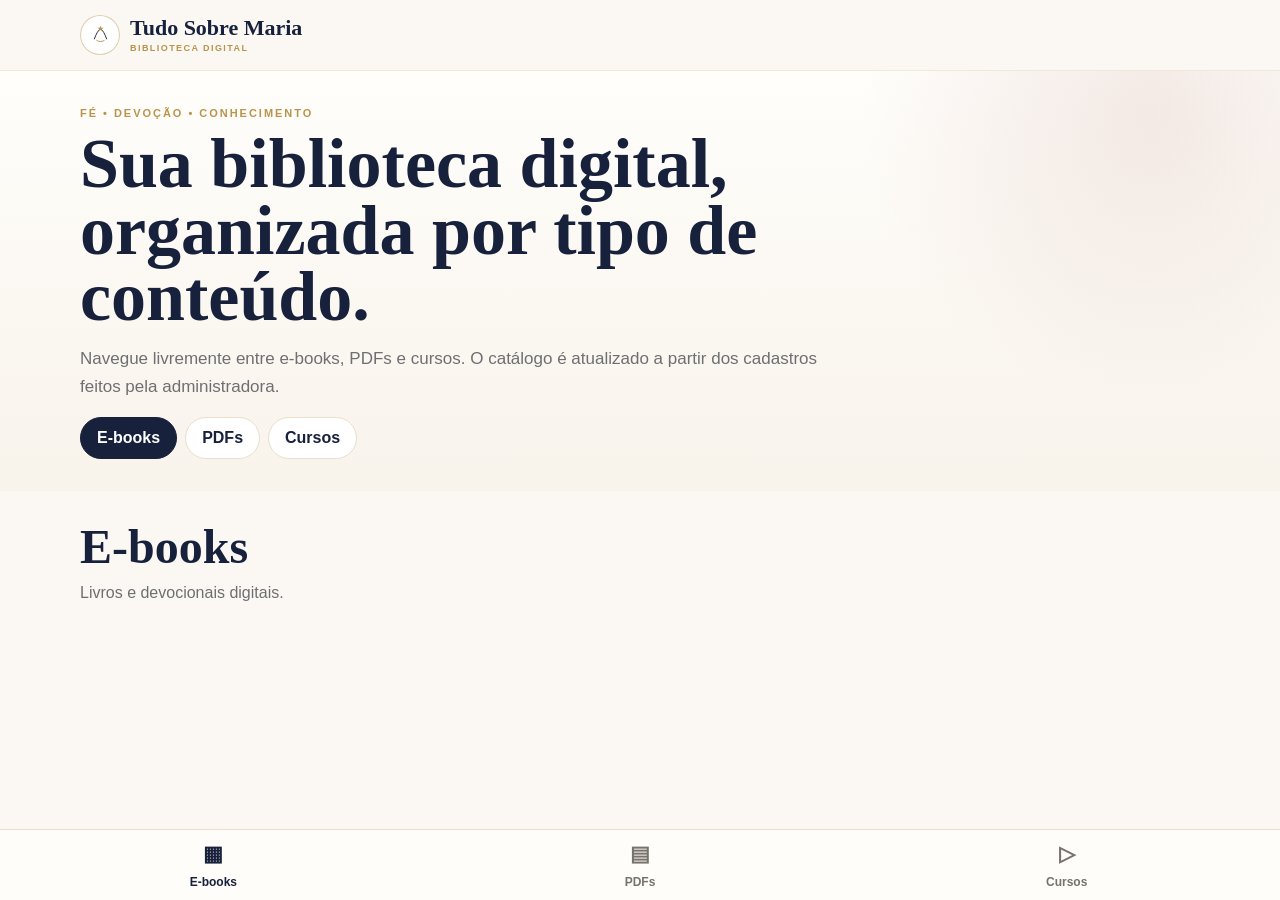
==== admin.html @ cf3e073a "Adiciona acesso direto ao modo de cadastro" ====
<!doctype html>
<html lang="pt-BR">
<head>
<meta charset="utf-8">
<meta name="viewport" content="width=device-width,initial-scale=1,viewport-fit=cover">
<meta http-equiv="refresh" content="0; url=./?admin=1">
<title>Administração | Biblioteca Tudo Sobre Maria</title>
<style>
body{font-family:Arial,sans-serif;background:#fbf8f3;color:#17213c;display:grid;place-items:center;min-height:100vh;margin:0;padding:20px;text-align:center}
a{display:inline-flex;margin-top:16px;background:#17213c;color:white;text-decoration:none;padding:14px 22px;border-radius:999px;font-weight:700}
</style>
</head>
<body>
<div><h1>Abrindo o modo de cadastro…</h1><p>Se a página não abrir automaticamente, use o botão abaixo.</p><a href="./?admin=1">Abrir administração</a></div>
<script>location.replace('./?admin=1');</script>
</body>
</html>
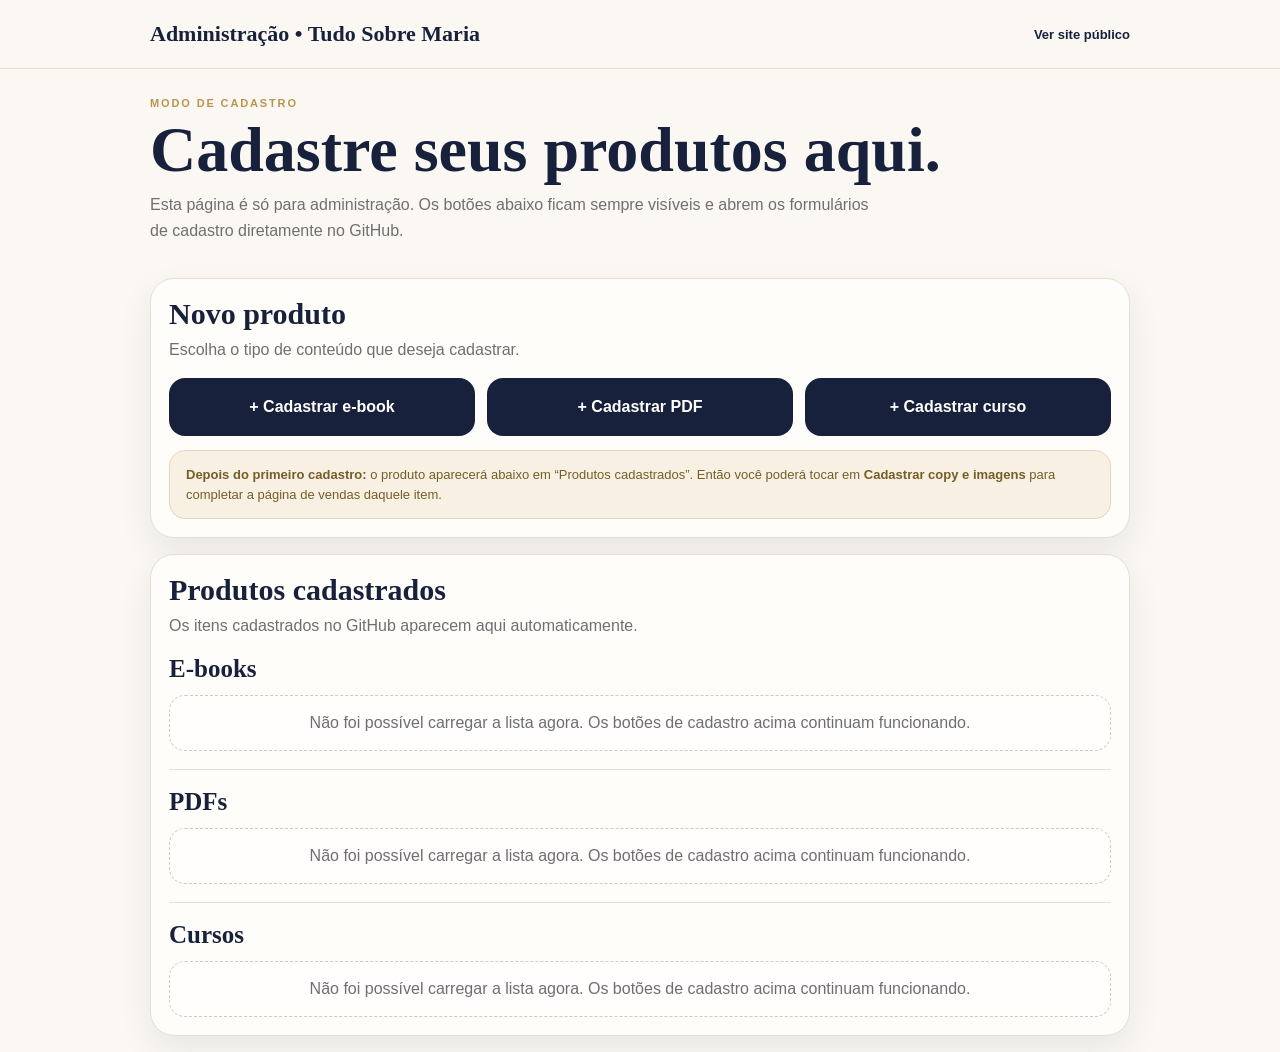
==== commit 05ff570b: "Corrige painel administrativo com botoes visiveis" ====
--- a/admin.html
+++ b/admin.html
@@ -3,15 +3,86 @@
 <head>
 <meta charset="utf-8">
 <meta name="viewport" content="width=device-width,initial-scale=1,viewport-fit=cover">
-<meta http-equiv="refresh" content="0; url=./?admin=1">
+<meta name="theme-color" content="#17213c">
 <title>Administração | Biblioteca Tudo Sobre Maria</title>
 <style>
-body{font-family:Arial,sans-serif;background:#fbf8f3;color:#17213c;display:grid;place-items:center;min-height:100vh;margin:0;padding:20px;text-align:center}
-a{display:inline-flex;margin-top:16px;background:#17213c;color:white;text-decoration:none;padding:14px 22px;border-radius:999px;font-weight:700}
+:root{--navy:#17213c;--gold:#b9944c;--cream:#fbf8f3;--paper:#fffdf9;--line:#eadfce;--muted:#6f6f73;--rose:#f3e7e3;--shadow:0 14px 34px rgba(23,33,60,.08)}
+*{box-sizing:border-box}body{margin:0;background:var(--cream);color:#292b34;font-family:Inter,Arial,sans-serif}.wrap{width:min(980px,calc(100% - 20px));margin:auto}.top{position:sticky;top:0;z-index:20;background:rgba(251,248,243,.97);backdrop-filter:blur(12px);border-bottom:1px solid var(--line)}.topin{min-height:68px;display:flex;align-items:center;justify-content:space-between;gap:12px}.brand{font-family:Georgia,serif;color:var(--navy);font-size:22px;font-weight:700}.back{font-size:13px;font-weight:800;color:var(--navy);text-decoration:none}.hero{padding:28px 0 18px}.eyebrow{font-size:11px;letter-spacing:.17em;text-transform:uppercase;color:var(--gold);font-weight:900}h1,h2,h3{font-family:Georgia,serif;color:var(--navy);margin:0}h1{font-size:clamp(38px,8vw,64px);line-height:.96;margin:10px 0 12px}.hero p{color:var(--muted);line-height:1.6;margin:0;max-width:720px}.panel{background:var(--paper);border:1px solid var(--line);border-radius:24px;padding:18px;box-shadow:var(--shadow);margin:16px 0}.panel h2{font-size:30px;margin-bottom:7px}.panel p{color:var(--muted);margin:0 0 16px;line-height:1.55}.buttons{display:grid;grid-template-columns:repeat(3,1fr);gap:12px}.btn{display:flex;align-items:center;justify-content:center;text-align:center;min-height:58px;border-radius:16px;text-decoration:none;font-weight:900;padding:12px 14px;border:1px solid transparent}.btn.primary{background:var(--navy);color:white}.btn.gold{background:var(--gold);color:white}.btn.light{background:white;color:var(--navy);border-color:var(--line)}.category{border-top:1px solid var(--line);padding-top:18px;margin-top:18px}.category:first-of-type{border-top:0;padding-top:0;margin-top:0}.category h3{font-size:25px;margin-bottom:10px}.manage{display:grid;gap:10px;margin-top:12px}.item{border:1px solid var(--line);border-radius:16px;padding:14px;background:#fff}.item strong{color:var(--navy);display:block;margin-bottom:6px}.item small{color:var(--muted)}.item-actions{display:flex;flex-wrap:wrap;gap:8px;margin-top:10px}.smallbtn{display:inline-flex;align-items:center;justify-content:center;min-height:40px;padding:8px 12px;border-radius:999px;text-decoration:none;font-weight:800;font-size:12px;border:1px solid var(--line);color:var(--navy);background:#fff}.smallbtn.copy{background:#f6eddc;color:#765d29;border-color:#e7d3aa}.empty{border:1px dashed #d7c9b8;border-radius:16px;padding:18px;color:var(--muted);text-align:center;background:rgba(255,255,255,.5)}
+.note{margin-top:14px;background:#f8f1e3;border:1px solid #e7d5b5;color:#765d29;padding:14px 16px;border-radius:16px;line-height:1.5;font-size:13px}
+@media(max-width:700px){.buttons{grid-template-columns:1fr}.panel{padding:15px}.topin{min-height:62px}.brand{font-size:19px}}
 </style>
 </head>
 <body>
-<div><h1>Abrindo o modo de cadastro…</h1><p>Se a página não abrir automaticamente, use o botão abaixo.</p><a href="./?admin=1">Abrir administração</a></div>
-<script>location.replace('./?admin=1');</script>
+<header class="top"><div class="wrap topin"><div class="brand">Administração • Tudo Sobre Maria</div><a class="back" href="./">Ver site público</a></div></header>
+
+<main class="wrap">
+<section class="hero">
+  <div class="eyebrow">modo de cadastro</div>
+  <h1>Cadastre seus produtos aqui.</h1>
+  <p>Esta página é só para administração. Os botões abaixo ficam sempre visíveis e abrem os formulários de cadastro diretamente no GitHub.</p>
+</section>
+
+<section class="panel">
+  <h2>Novo produto</h2>
+  <p>Escolha o tipo de conteúdo que deseja cadastrar.</p>
+  <div class="buttons">
+    <a class="btn primary" href="https://github.com/nataliasbatista/Biblioteca-tudo-sobre-maria/issues/new?template=ebook.yml&title=%5BPRODUTO%5D%5BEBOOK%5D%20">+ Cadastrar e-book</a>
+    <a class="btn primary" href="https://github.com/nataliasbatista/Biblioteca-tudo-sobre-maria/issues/new?template=pdf.yml&title=%5BPRODUTO%5D%5BPDF%5D%20">+ Cadastrar PDF</a>
+    <a class="btn primary" href="https://github.com/nataliasbatista/Biblioteca-tudo-sobre-maria/issues/new?template=curso.yml&title=%5BPRODUTO%5D%5BCURSO%5D%20">+ Cadastrar curso</a>
+  </div>
+  <div class="note"><strong>Depois do primeiro cadastro:</strong> o produto aparecerá abaixo em “Produtos cadastrados”. Então você poderá tocar em <strong>Cadastrar copy e imagens</strong> para completar a página de vendas daquele item.</div>
+</section>
+
+<section class="panel">
+  <h2>Produtos cadastrados</h2>
+  <p>Os itens cadastrados no GitHub aparecem aqui automaticamente.</p>
+
+  <div class="category">
+    <h3>E-books</h3>
+    <div id="EBOOK" class="manage"><div class="empty">Carregando e-books…</div></div>
+  </div>
+
+  <div class="category">
+    <h3>PDFs</h3>
+    <div id="PDF" class="manage"><div class="empty">Carregando PDFs…</div></div>
+  </div>
+
+  <div class="category">
+    <h3>Cursos</h3>
+    <div id="CURSO" class="manage"><div class="empty">Carregando cursos…</div></div>
+  </div>
+</section>
+</main>
+
+<script>
+const REPO='nataliasbatista/Biblioteca-tudo-sobre-maria';
+const API='https://api.github.com/repos/'+REPO+'/issues?state=open&per_page=100';
+
+function esc(s=''){return String(s).replace(/[&<>"']/g,m=>({'&':'&amp;','<':'&lt;','>':'&gt;','"':'&quot;',"'":'&#39;'}[m]));}
+function typeOf(title=''){const m=title.match(/^\[PRODUTO\]\[(EBOOK|PDF|CURSO)\]/i);return m?m[1].toUpperCase():'';}
+function cleanName(title=''){return title.replace(/^\[PRODUTO\]\[[^\]]+\]\s*/,'').trim()||'Produto sem nome';}
+function copyUrl(no,name){const title='[COPY][#'+no+'] '+name;return 'https://github.com/'+REPO+'/issues/new?template=copy.yml&title='+encodeURIComponent(title);}
+
+async function load(){
+  try{
+    const r=await fetch(API,{headers:{Accept:'application/vnd.github+json'},cache:'no-store'});
+    if(!r.ok) throw new Error('API '+r.status);
+    const data=await r.json();
+    const products=data.filter(x=>!x.pull_request&&typeOf(x.title));
+    ['EBOOK','PDF','CURSO'].forEach(type=>{
+      const box=document.getElementById(type);
+      const list=products.filter(x=>typeOf(x.title)===type);
+      if(!list.length){box.innerHTML='<div class="empty">Nenhum item cadastrado nesta categoria ainda.</div>';return;}
+      box.innerHTML=list.map(x=>{
+        const name=cleanName(x.title);
+        return '<div class="item"><strong>'+esc(name)+'</strong><small>Cadastro #'+x.number+'</small><div class="item-actions"><a class="smallbtn" href="'+x.html_url+'" target="_blank">Abrir/editar cadastro</a><a class="smallbtn copy" href="'+copyUrl(x.number,name)+'">Cadastrar copy e imagens</a></div></div>';
+      }).join('');
+    });
+  }catch(e){
+    ['EBOOK','PDF','CURSO'].forEach(type=>document.getElementById(type).innerHTML='<div class="empty">Não foi possível carregar a lista agora. Os botões de cadastro acima continuam funcionando.</div>');
+  }
+}
+load();
+</script>
 </body>
 </html>
